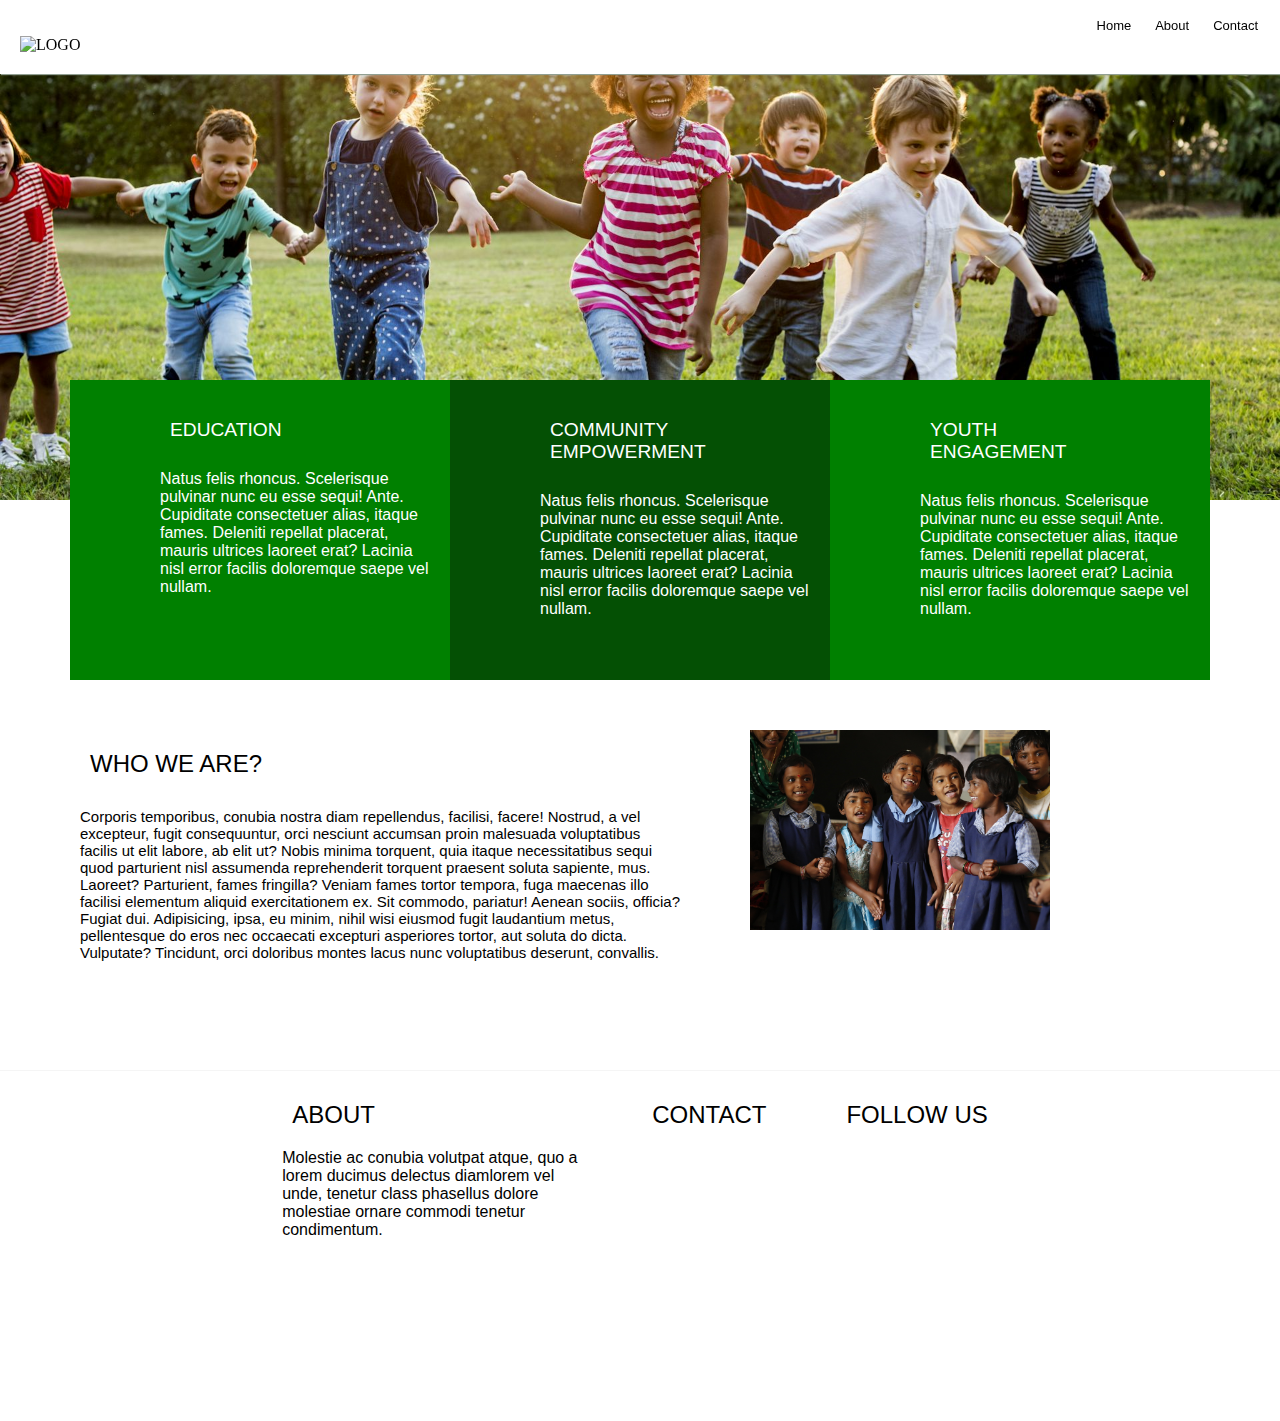
==== about.html @ 2303a085 "Basic static website" ====
<!DOCTYPE html>
<html lang="en">
<head>
    <meta charset="UTF-8">
    <meta http-equiv="X-UA-Compatible" content="IE=edge">
    <meta name="viewport" content="width=device-width, initial-scale=1.0">
    <title>Document</title>
    <link rel="stylesheet" href="css/style.css">
    <link rel="stylesheet" href="css/responsive.css">

<script src="https://kit.fontawesome.com/a076d05399.js" crossorigin="anonymous"></script>
</head>
<body>
    <div class="nav-bar">

        <ul>
            <li>
                <a href="contact.html">contact</a>
            </li>
            <li>
                <a href="about.html">about</a>
            </li>
            <li>
                <a href="index.html">home</a>
            </li>

        </ul>
        <img src="#" alt="LOGO">
    </div>
<div class="banner">
        <div class="overlay">
            <!-- <h2>welcome, my official website</h2>
            <div id="paragraph">
                <p id="p2">Aliqua iusto, nobis aliquet numquam torquent, ultrices aptent dictumst recusandae inceptos laudantium minima conubia! Cras saepe aenean nostrum. <span id="readmore">
                    Interdum quibusdam aliquet, eleifend, commodi auctor quos congue placerat! Nobis lacinia aliquet repudiandae blandit arcu earum primis doloremque? Tellus anim quasi, itaque nullam augue repudiandae optio sollicitudin minima, rem ullam? Inventore laoreet etiam pretium, fugiat excepteur?
                </span></p> -->
            <div id="content">
                <div id="flex">
                    <div id="contents-1">
                        <h3>education</h3>
                        <p class="paragraph-2">
                            Natus felis rhoncus. Scelerisque pulvinar nunc eu esse sequi! Ante. Cupiditate consectetuer alias, itaque fames. Deleniti repellat placerat, mauris ultrices laoreet erat? Lacinia nisl error facilis doloremque saepe vel nullam.
                        </p>
                    </div>
                    <div id="contents-2">
                        <h3>community <br> empowerment</h3>
                        <p class="paragraph-2">
                            Natus felis rhoncus. Scelerisque pulvinar nunc eu esse sequi! Ante. Cupiditate consectetuer alias, itaque fames. Deleniti repellat placerat, mauris ultrices laoreet erat? Lacinia nisl error facilis doloremque saepe vel nullam.
                        </p>

                    </div>
                    <div id="contents-3">
                        <h3>youth <br>engagement</h3>
                        <p class="paragraph-2">
                            Natus felis rhoncus. Scelerisque pulvinar nunc eu esse sequi! Ante. Cupiditate consectetuer alias, itaque fames. Deleniti repellat placerat, mauris ultrices laoreet erat? Lacinia nisl error facilis doloremque saepe vel nullam.
                        </p>

                    </div>
                </div>
            </div>
    </div>
            </div>

    <div class="container">
        <div class="section">
            <!-- <h1>Trending topics</h1> -->
            <div id="flex-items">
                <div class="items">
                  <h5 style="padding-left:50px;">who we are?</h5>
                  <p id="paragraph" style="width: 600px; font-family: sans-serif;padding:10px; font-size:15px;">
                    Corporis temporibus, conubia nostra diam repellendus, facilisi, facere! Nostrud, a vel excepteur, fugit consequuntur, orci nesciunt accumsan proin malesuada voluptatibus facilis ut elit labore, ab elit ut? Nobis minima torquent, quia itaque necessitatibus sequi quod parturient nisl assumenda reprehenderit torquent praesent soluta sapiente, mus. Laoreet? Parturient, fames fringilla? Veniam fames tortor tempora, fuga maecenas illo facilisi elementum aliquid exercitationem ex. Sit commodo, pariatur! Aenean sociis, officia? Fugiat dui. Adipisicing, ipsa, eu minim, nihil wisi eiusmod fugit laudantium metus, pellentesque do eros nec occaecati excepturi asperiores tortor, aut soluta do dicta. Vulputate? Tincidunt, orci doloribus montes lacus nunc voluptatibus deserunt, convallis.

                  </p>
                </div>
                <div class="items">
                    <img class="img" src="./images/children-876543_1920 Pixabay akshayapatra.jpg" alt="" srcset="">

                    </div>
                </div>
                </div>
                </div>

            <!-- footer -->

            <div class="footer">
              <div class="about">
                <h5>about</h5>
                <p id="paragraph2">
                  Molestie ac conubia volutpat atque, quo a lorem ducimus delectus diamlorem vel unde, tenetur class phasellus dolore molestiae ornare commodi tenetur condimentum.
                </p>
              </div>
              <div class="contact">
                <h5>contact</h5>
              </div>
              <div class="follow">
                <h5>follow us</h5>
                <i class="fas fa-facebook"></i>
              </div>
            </div>

   </body>
</html>
---- css/style.css ----
body{

    background: white;
    margin: 0px;

}


form.reply{

  margin-left: 50px;
  width: auto;
}

input[type="email"]{

    border: 1px solid orange;
    padding: 20px;
    background-color: white;
    border-radius: 5px;
    width: 350px;
    color: gray;
    text-transform: lowercase;
    font-family: sans-serif;
}

textarea{

  border: 1px solid orange;
  width: auto;
  font-size: medium;
  font-family: sans-serif;
  text-transform: capitalize;
  height: 200px;
  border-radius: 5px;
  color: gray;
}

/* overlay */

.overlay{

    /* background:rgb(3, 57, 35);
    opacity: 0.1; */
    height: inherit;
    padding-top: 50px;

}


.footer#footer{

  background-color: black;
  height: 350px;
}


/* section */

.section{

    margin: 0px;
    padding-top: 50px;
    font-size: small;
    padding-bottom: 450px;
    margin-bottom: 350px;
}

/* heading one */

h1{
    color:black;
    font-family: Arial, Helvetica, sans-serif;
    font-weight: normal;
    margin-left: 50px;
}


/*  */

h5{

  font-family: sans-serif;
  font-size: x-large;
  margin: 20px;
  color: black;
  text-transform: uppercase;
  font-weight:normal;
}


#paragraph{
}

.footer{

  display: flex;
  flex-wrap: wrap;
  flex:100%;
  width: 100%;
  justify-content: center;
  background-color:white;
  border-top: 1px solid whitesmoke;
  height: 350px;
}

.about,.contact,.follow{

  width: auto;
  padding: 10px 20px 20px;
  /* margin: 50px; */
}

.paragraph{

    padding:10px;
    font-family:Arial, Helvetica, sans-serif;
    font-size: medium;
    margin:0px;
}

.desc{

    height: 50px;
    width: 300px;
}

form{

    height: 200px;
}

button[type = "submit"]{

  background-color: blue;
  padding: 10px;
  border-radius: 10px;
  border: none;
  width: 80px;
  text-align: center;
  color: white;
  text-transform: uppercase;
  font-size:small;
  font-family: sans-serif;
}

input[type = "text"]{

    padding: 12px;
    border: 1px solid orange;
    border-radius: 5px;
    width: 350px;
    color: gray;
    font-family: sans-serif;
    font-size: medium;
    text-transform: capitalize;

}



.hero-text{

    flex-wrap: wrap;
    flex: auto;
    display: flex;
    justify-content: center;
    height: 500px;
    padding-top: 0px;
}

#paragraph{

    margin: 20px;
    margin-left: 50px;
    width: 50%;
}

#paragraph2{

  font-family: sans-serif;
  font-size:medium;
  width: 300px;
  margin: 10px;

}

p#p2{

    color: white;
    font-family: Arial, Helvetica, sans-serif;
    font-size: large;
    margin: 20px;
    text-align: center;
}

span#readmore{

    display:none;
}

h2{

    font-family: Arial, Helvetica, sans-serif;
    font-size: xx-large;
    color: white;
    margin: 10px;
    margin-left: 50px;
    text-align: left;
    padding-left: 20px;
    text-transform: uppercase;
    padding-top: 50px;
    padding-bottom: 20px;
}

.img{

    width: auto;
    height: 200px;
    margin: 0px;
    cursor: pointer;
}



#flex-items{


    padding-top: 20px;
    display: flex;
    flex-wrap: wrap;
    flex: 100%;
    width:100%;
    float: left;
    align-items: start;
    justify-content:start;
    margin: 0px;
    height:350px;
    background-color: white;
}


.flex-items{


    padding-top: 20px;
    display: flex;
    flex-wrap: wrap;
    flex: 100%;
    width:100%;
    float: left;
    align-items: center;
    justify-content: center;
    margin: 0px;
    height:350px;
    background-color: white;
}

.items{

    width:auto;
    height: 200px;
    flex-direction: column;
    margin-bottom:20px;
    padding: 10px 20px 50px;

}


/* banner */

.banner{

    background-image: url('../images/file-20210819-27-7b7rqz.jpg');
    background-color: black;
    background-size: cover;
    background-position: center;
    background-repeat: no-repeat;
    top: 0px;
    height: 500px;
}

h4{

    color: white;
    font-family: Arial, Helvetica, sans-serif;
    font-size: large;
    text-transform: uppercase;
    margin: 20px;
}

/* footer */
/* #footer{
    background-color: black;
    height: 500px;
} */

/* navigation bar */

.nav-bar{

    background-color:#ffffff;
    /* height: 30px; */
    /* padding-top: 10px;
    padding-bottom: 10px; */
    margin-bottom: 5px;
    position:fixed;
    width: 100%;
    box-shadow: 1px 1px 1px rgb(146, 160, 146);

}

/* logo */

.logo{
    float: left;
    padding: 10px;
}

img{

    height: 20px;
    margin: 20px;
}


/* navigation links */

ul{

    top: 0px;
}

li{
    display: inline-block;
    float:right;
    margin-right: 20px;

}

.paragraph-2{

    margin: 10px;
    padding: 10px;
    font-family:Arial, Helvetica, sans-serif;
    font-size: medium;
    font-weight: normal;
    margin-left: 80px;
    text-align:start;
}

h3{

    font-family: Arial, Helvetica, sans-serif;
    font-size: larger;
    text-transform:uppercase;
    padding-left: 100px;
    padding-top: 20px;

    font-weight: normal;
}

#contents-2{

    background-color:rgb(4, 80, 4);
    color: white;
}

#contents-1{

    color:white;
    background-color: green;

}

#contents-3{

    color:white;
    background-color: green;

}

#contents-1,#contents-2,#contents-3{

    margin-bottom: 50px;
    justify-content: center;
    width: 380px;
    height: 150px;
    padding-bottom: 150px;
    /* background-color:white; */
}


#flex{

    display: flex;
    flex: 100%;
    flex-wrap: wrap;
    background-color:inherit;
    height: auto;
    justify-content: center;
    align-items: center;
    margin-top: 80px;
    height: 200px;
}



a{

    padding:1px 2px 2px;
    text-decoration: none;
    text-align: center;
    color: black;
    font-family: Arial, Helvetica, sans-serif;
    font-size: small;
    text-transform: capitalize;
}


.container{

    padding-top: 150px;
    height: 350px;
}


#content{

    padding-top: 250px;
}
---- css/responsive.css ----
/* @media(max-width: 600px){

    ul{

        display: flex;
        flex-wrap:nowrap;
        flex: 100%;
        flex-direction: row-reverse;
        justify-content: center;
    }
} */
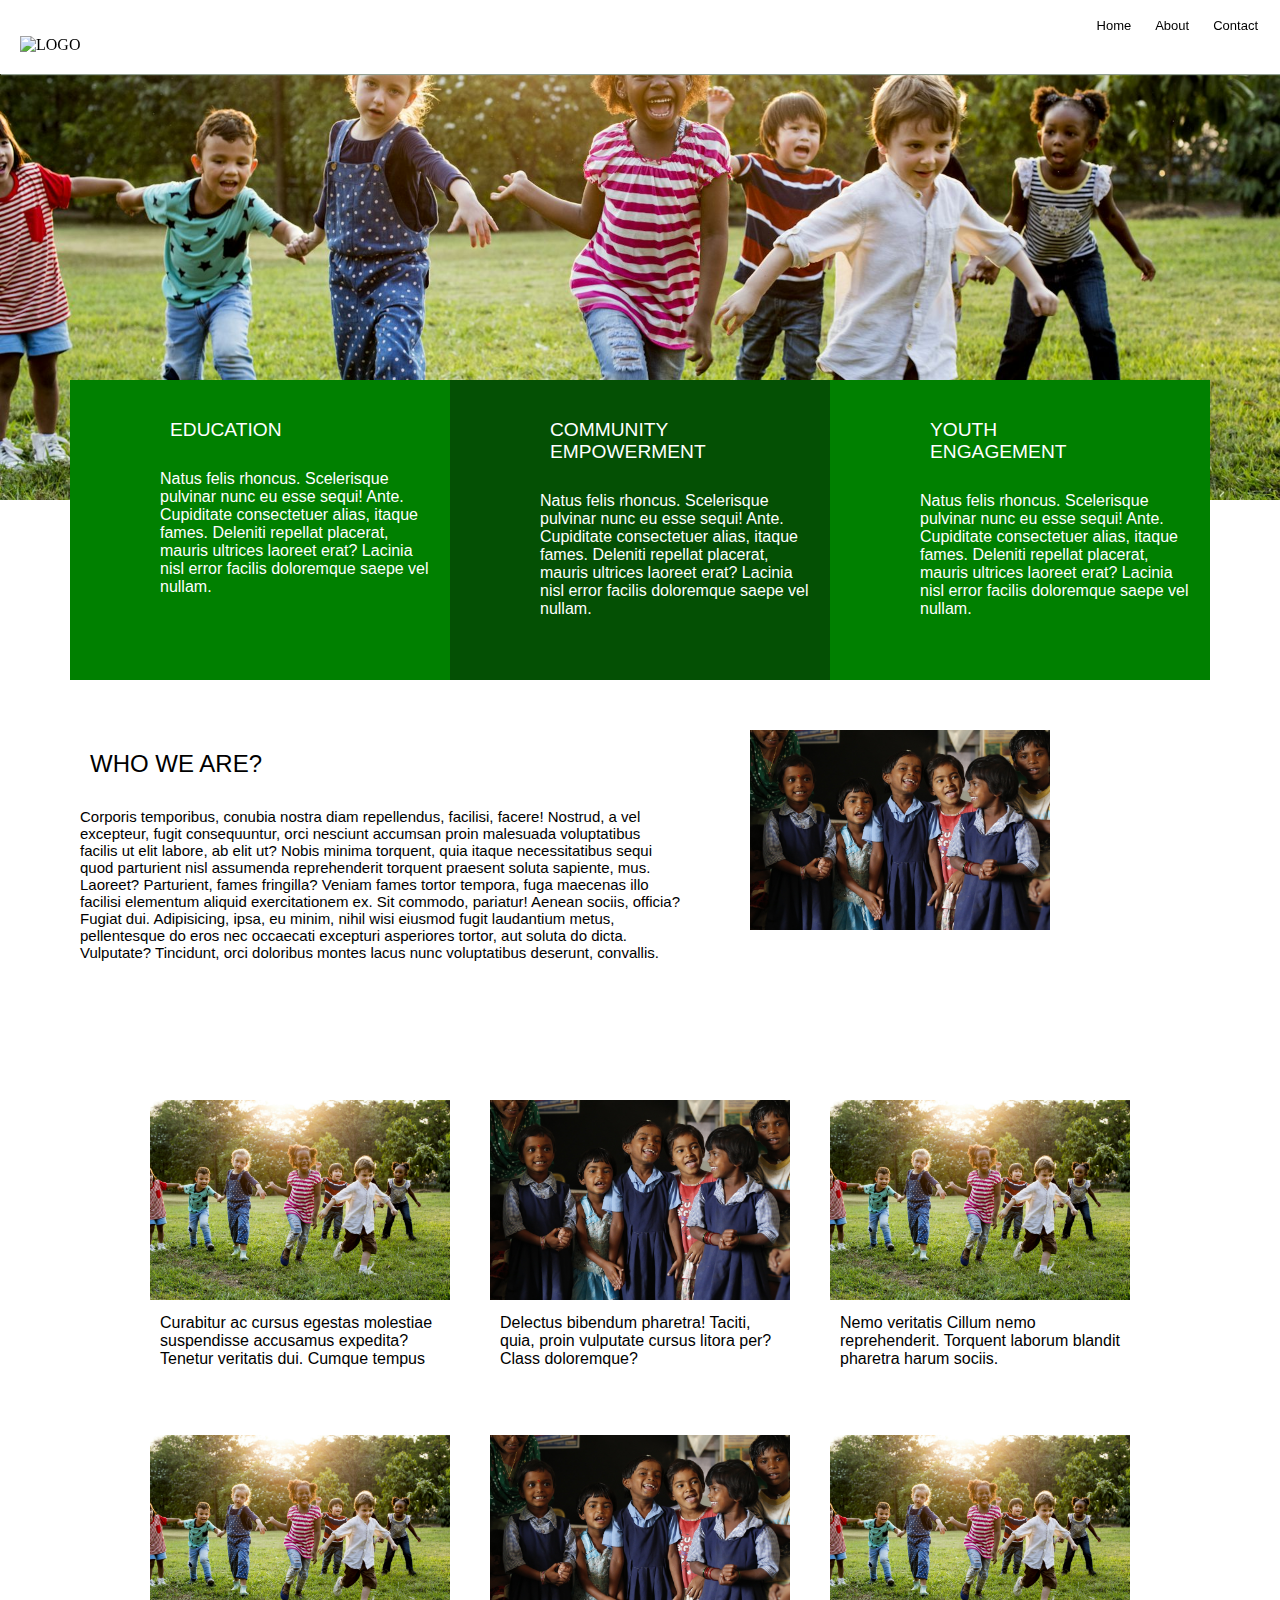
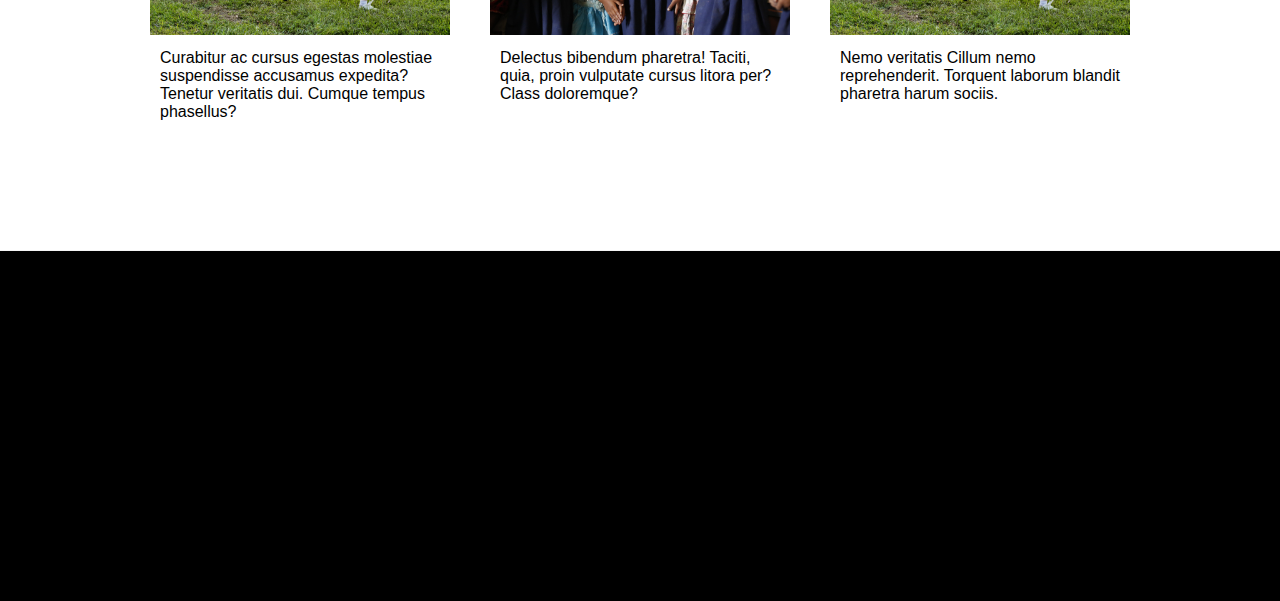
==== commit 3ef89468: "Still under development" ====
--- a/about.html
+++ b/about.html
@@ -29,11 +29,6 @@
     </div>
 <div class="banner">
         <div class="overlay">
-            <!-- <h2>welcome, my official website</h2>
-            <div id="paragraph">
-                <p id="p2">Aliqua iusto, nobis aliquet numquam torquent, ultrices aptent dictumst recusandae inceptos laudantium minima conubia! Cras saepe aenean nostrum. <span id="readmore">
-                    Interdum quibusdam aliquet, eleifend, commodi auctor quos congue placerat! Nobis lacinia aliquet repudiandae blandit arcu earum primis doloremque? Tellus anim quasi, itaque nullam augue repudiandae optio sollicitudin minima, rem ullam? Inventore laoreet etiam pretium, fugiat excepteur?
-                </span></p> -->
             <div id="content">
                 <div id="flex">
                     <div id="contents-1">
@@ -79,24 +74,89 @@
                 </div>
                 </div>
                 </div>
+                <!-- gallery -->
+                <div class="container" style="padding-top: 50px;">
+              <div class="section" style = "padding-bottom: 550px;">
+                  <!-- <h1>Trending topics</h1> -->
+                  <div class="flex-items">
+                      <div class="items">
+                          <img class="img
+                          " src="./images/file-20210819-27-7b7rqz.jpg" alt="" srcset="">
+                          <div class="desc">
+                             <p class="paragraph">
+                              Curabitur ac cursus egestas molestiae suspendisse accusamus expedita? Tenetur veritatis dui. Cumque tempus phasellus?                        </p>
+                          </div>
+                      </div>
+                      <div class="items">
+                          <img class="img" src="./images/children-876543_1920 Pixabay akshayapatra.jpg" alt="" srcset="">
+                          <div class="desc">
+                              <p class="paragraph">
+                                  Delectus bibendum pharetra! Taciti, quia, proin vulputate cursus litora per? Class doloremque?                      </p>
+                          </div>
+                      </div>
+                  <div class="items">
+                      <img class="img" src="./images/file-20210819-27-7b7rqz.jpg" alt="" srcset="">
 
+                  <div class="desc">
+                      <p class="paragraph">
+                          Nemo veritatis Cillum nemo reprehenderit.
+                          Torquent laborum blandit pharetra harum sociis.                </p>
+                  </div>
+              </div>
+                  <br>
+                  <br>
+                  <div class="flex-items">
+                      <div class="items">
+                          <img class="img
+                          " src="./images/file-20210819-27-7b7rqz.jpg" alt="" srcset="">
+                          <div class="desc">
+                             <p class="paragraph">
+                              Curabitur ac cursus egestas molestiae suspendisse accusamus expedita? Tenetur veritatis dui. Cumque tempus phasellus?                        </p>
+                          </div>
+                      </div>
+                      <div class="items">
+                          <img class="img" src="./images/children-876543_1920 Pixabay akshayapatra.jpg" alt="" srcset="">
+                          <div class="desc">
+                              <p class="paragraph">
+                                  Delectus bibendum pharetra! Taciti, quia, proin vulputate cursus litora per? Class doloremque?                      </p>
+                          </div>
+                      </div>
+                  <div class="items">
+                      <img class="img" src="./images/file-20210819-27-7b7rqz.jpg" alt="" srcset="">
+
+                  <div class="desc">
+                      <p class="paragraph">
+                          Nemo veritatis Cillum nemo reprehenderit.
+                          Torquent laborum blandit pharetra harum sociis.                </p>
+                  </div>
+                  </div>
+                </div>
+              </div>
+            </div>
             <!-- footer -->
 
-            <div class="footer">
-              <div class="about">
-                <h5>about</h5>
-                <p id="paragraph2">
+            <div class="footer" style="background-color: black;">
+              <!-- <div class="about">
+                <h5 style="color: white;">about</h5>
+                <p id="paragraph2" style="color: white;">
                   Molestie ac conubia volutpat atque, quo a lorem ducimus delectus diamlorem vel unde, tenetur class phasellus dolore molestiae ornare commodi tenetur condimentum.
                 </p>
               </div>
               <div class="contact">
-                <h5>contact</h5>
+                <h5 style="color: white;">contact</h5>
+                <ul style="display: block; margin: 10px; font-family: Arial, Helvetica, sans-serif; text-align: left; text-transform: capitalize; padding: 5px; text-align: justify;">
+                    <li style="color: white; padding: 5px;">address: monrovia, liberia </li>
+                    <br>
+                    <li style="color: white; text-transform: lowercase;padding-left: 10px;">email:gabrielwkun@gmail.com </li>
+                    <br>
+                    <li style="color: white;">contact: +231770163850 </li>
+                </ul>
               </div>
               <div class="follow">
-                <h5>follow us</h5>
+                <h5 style="color: white;">follow us</h5>
                 <i class="fas fa-facebook"></i>
-              </div>
+              </div> -->
             </div>
 
    </body>
-</html>
+</html>--- a/css/style.css
+++ b/css/style.css
@@ -406,6 +406,16 @@
 
 
 
+.footer{
+
+    background-color: black;
+    color: white;
+}
+
+h5,ul,li{
+    font-family: Arial, Helvetica, sans-serif;
+}
+
 a{
 
     padding:1px 2px 2px;
@@ -421,7 +431,7 @@
 .container{
 
     padding-top: 150px;
-    height: 350px;
+    height: 200px;
 }
 
 
